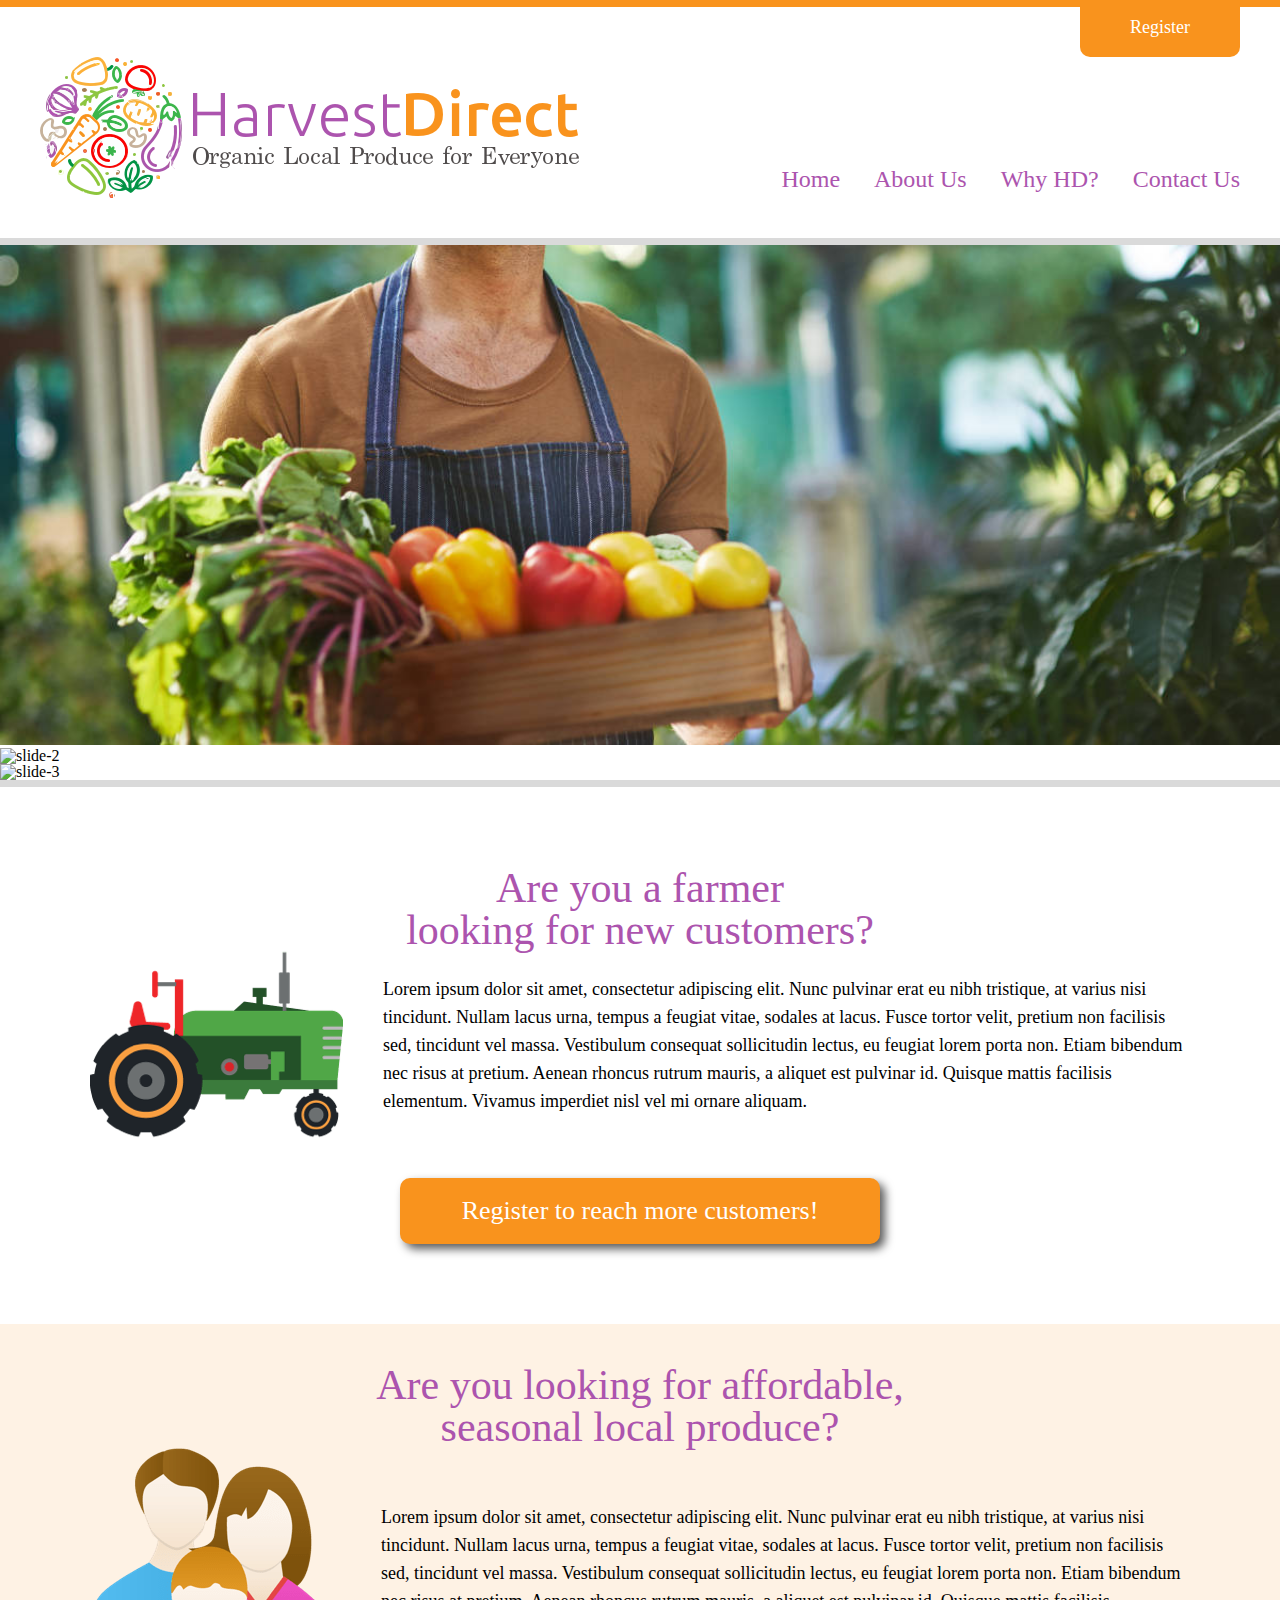
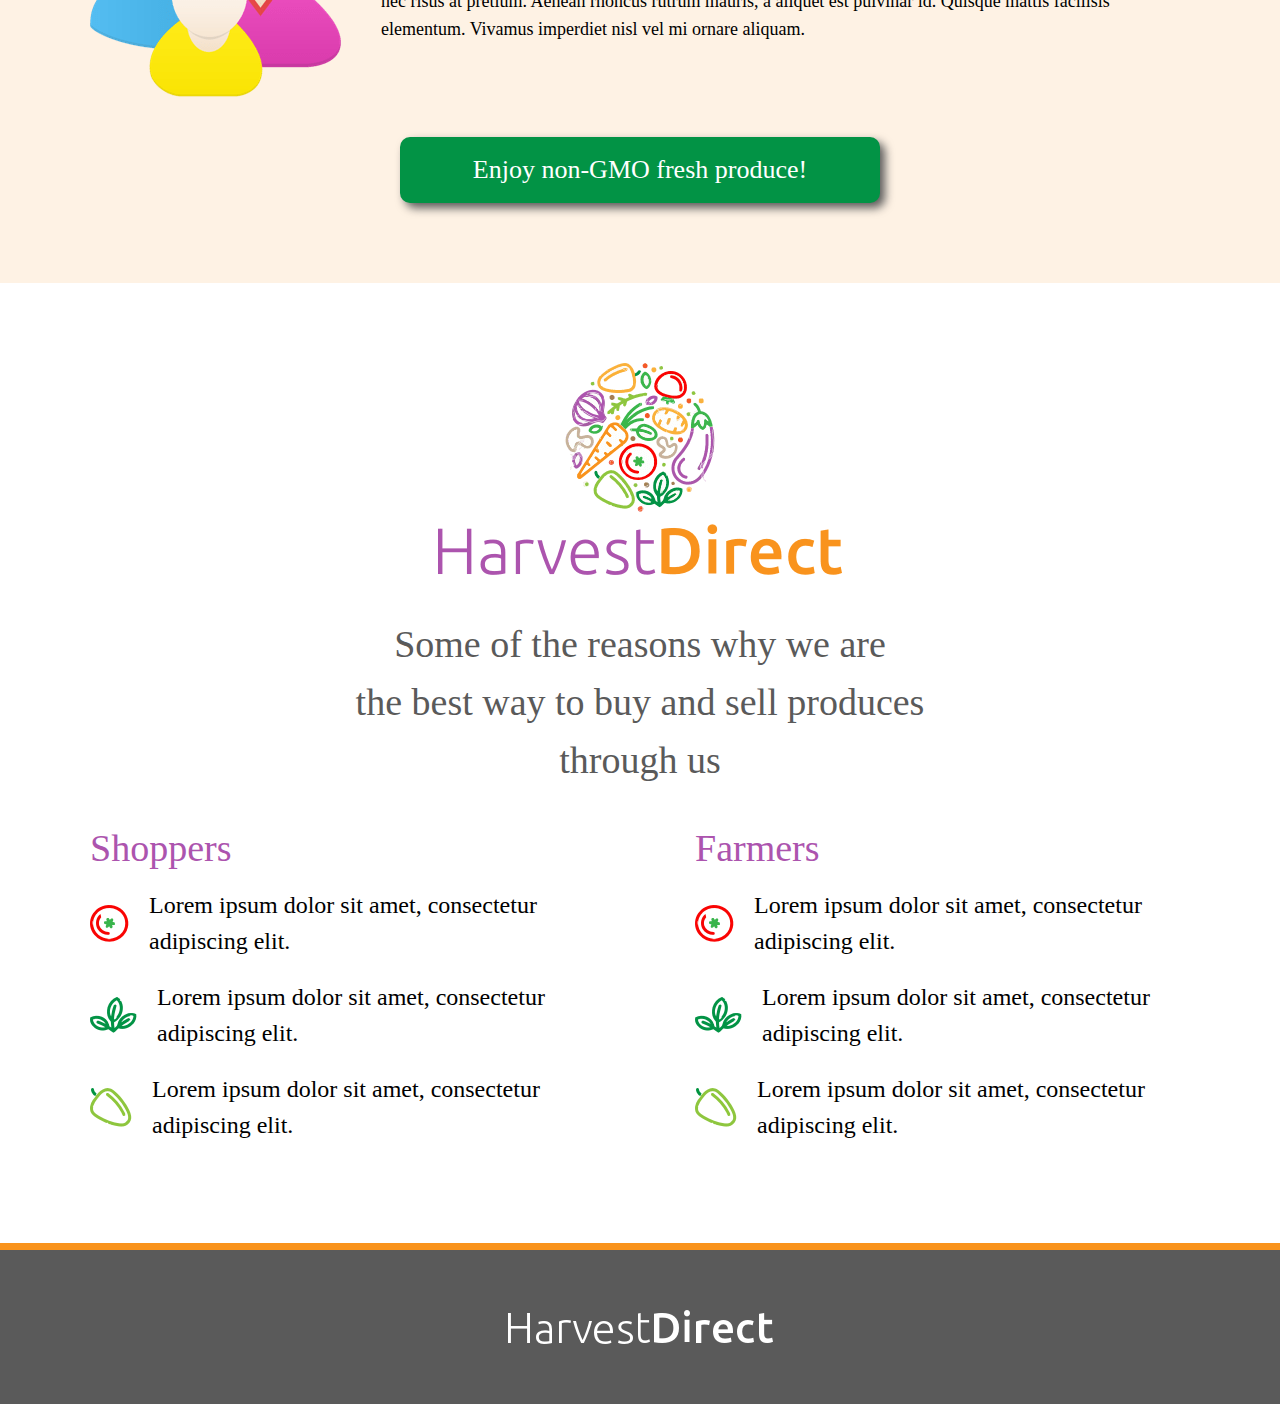
==== index.html @ e2efefa9 "uploaded homepage files from Gus into new branch" ====
<!DOCTYPE html>
<html>
  <head>
    <title>Harvest Direct Marketing Page</title>
    <meta charset="utf-8" />
    <meta
      name="viewport"
      content="width=device-width, initial-scale=1, user-scalable=no"
    />
    <link rel="stylesheet" href="css/main.css" />

    <script src="https://code.jquery.com/jquery-3.1.1.min.js"></script>

    <script src="https://cdnjs.cloudflare.com/ajax/libs/jquery.cycle2/2.1.6/jquery.cycle2.min.js"></script>
    <script src="https://cdnjs.cloudflare.com/ajax/libs/jquery.cycle2/2.1.6/plugin/jquery.cycle2.carousel.min.js"></script>
  </head>
  <body class="home">
    <div class="register_login">
      <a href="#" class="login">Register</a>
    </div>
    <header>
      <img src="assets/HarvestDirect-logo.png" alt="Harvest Direct Logo" />
      <nav>
        <a href="#" class="#">home</a>
        <a href="#" class="#">about us</a>
        <a href="#" class="#">why HD?</a>
        <a href="#" class="#">contact us</a>
      </nav>
    </header>
    <main>
      <div class="cycle-slideshow">
        <img src="assets/slide-1.jpg" alt="slide-1" />
        <img src="" alt="slide-2" />
        <img src="" alt="slide-3" />
      </div>
      <div class="call_two_action">
        <h1>Are you a farmer<br />looking for new customers?</h1>
        <div class="two_col">
          <img src="assets/tractor.png" alt="farmer" />
          <p>
            Lorem ipsum dolor sit amet, consectetur adipiscing elit. Nunc
            pulvinar erat eu nibh tristique, at varius nisi tincidunt. Nullam
            lacus urna, tempus a feugiat vitae, sodales at lacus. Fusce tortor
            velit, pretium non facilisis sed, tincidunt vel massa. Vestibulum
            consequat sollicitudin lectus, eu feugiat lorem porta non. Etiam
            bibendum nec risus at pretium. Aenean rhoncus rutrum mauris, a
            aliquet est pulvinar id. Quisque mattis facilisis elementum. Vivamus
            imperdiet nisl vel mi ornare aliquam.
          </p>
        </div>
        <a href="#" class="farmer_call">Register to reach more customers!</a>
      </div>

      <div class="call_two_action orangeb">
        <h1>
          Are you looking for affordable,<br />
          seasonal local produce?
        </h1>
        <div class="two_col">
          <img src="assets/family.png" alt="family" />
          <p>
            Lorem ipsum dolor sit amet, consectetur adipiscing elit. Nunc
            pulvinar erat eu nibh tristique, at varius nisi tincidunt. Nullam
            lacus urna, tempus a feugiat vitae, sodales at lacus. Fusce tortor
            velit, pretium non facilisis sed, tincidunt vel massa. Vestibulum
            consequat sollicitudin lectus, eu feugiat lorem porta non. Etiam
            bibendum nec risus at pretium. Aenean rhoncus rutrum mauris, a
            aliquet est pulvinar id. Quisque mattis facilisis elementum. Vivamus
            imperdiet nisl vel mi ornare aliquam.
          </p>
        </div>
        <a href="#" class="family_call">Enjoy non-GMO fresh produce!</a>
      </div>

      <div class="why">
        <img
          src="assets/HarvestDirect-logo-centered.png"
          alt="Harvest Direct Logo"
        />
        <h2>
          Some of the reasons why we are<br />
          the best way to buy and sell produces<br />
          through us
        </h2>
        <div class="two_col">
          <ul>
            <h3>Shoppers</h3>
            <li>
              <img src="assets/tomato-icon.png" alt="tomato bullet" />
              <p>Lorem ipsum dolor sit amet, consectetur adipiscing elit.</p>
            </li>
            <li>
              <img src="assets/basil-icon.png" alt="basil bullet" />
              <p>Lorem ipsum dolor sit amet, consectetur adipiscing elit.</p>
            </li>
            <li>
              <img src="assets/pepper-icon.png" alt="pepper bullet" />
              <p>Lorem ipsum dolor sit amet, consectetur adipiscing elit.</p>
            </li>
          </ul>
          <ul>
            <h3>Farmers</h3>
            <li>
              <img src="assets/tomato-icon.png" alt="tomato bullet" />
              <p>Lorem ipsum dolor sit amet, consectetur adipiscing elit.</p>
            </li>
            <li>
              <img src="assets/basil-icon.png" alt="basil bullet" />
              <p>Lorem ipsum dolor sit amet, consectetur adipiscing elit.</p>
            </li>
            <li>
              <img src="assets/pepper-icon.png" alt="pepper bullet" />
              <p>Lorem ipsum dolor sit amet, consectetur adipiscing elit.</p>
            </li>
          </ul>
        </div>
      </div>
    </main>
    <footer>
      <img
        src="assets/HarvestDirect-logo-white-no_icon.png"
        alt="logo no icon white"
      />
    </footer>
  </body>
</html>
---- css/main.css ----
@font-face {
  font-family: 'Merriweather';
  font-style: normal;
  font-weight: 300;
  font-display: swap;
  src: local('Merriweather Light'), local('Merriweather-Light'), url(https://fonts.gstatic.com/s/merriweather/v21/u-4n0qyriQwlOrhSvowK_l521wRZWMf_.ttf) format('truetype');
}
@font-face {
  font-family: 'Merriweather';
  font-style: normal;
  font-weight: 400;
  font-display: swap;
  src: local('Merriweather Regular'), local('Merriweather-Regular'), url(https://fonts.gstatic.com/s/merriweather/v21/u-440qyriQwlOrhSvowK_l5-fCZJ.ttf) format('truetype');
}
@font-face {
  font-family: 'Merriweather';
  font-style: normal;
  font-weight: 700;
  font-display: swap;
  src: local('Merriweather Bold'), local('Merriweather-Bold'), url(https://fonts.gstatic.com/s/merriweather/v21/u-4n0qyriQwlOrhSvowK_l52xwNZWMf_.ttf) format('truetype');
}
@font-face {
  font-family: 'Ubuntu';
  font-style: normal;
  font-weight: 300;
  font-display: swap;
  src: local('Ubuntu Light'), local('Ubuntu-Light'), url(https://fonts.gstatic.com/s/ubuntu/v14/4iCv6KVjbNBYlgoC1CzjsGyI.ttf) format('truetype');
}
@font-face {
  font-family: 'Ubuntu';
  font-style: normal;
  font-weight: 400;
  font-display: swap;
  src: local('Ubuntu Regular'), local('Ubuntu-Regular'), url(https://fonts.gstatic.com/s/ubuntu/v14/4iCs6KVjbNBYlgoKfw7z.ttf) format('truetype');
}
@font-face {
  font-family: 'Ubuntu';
  font-style: normal;
  font-weight: 500;
  font-display: swap;
  src: local('Ubuntu Medium'), local('Ubuntu-Medium'), url(https://fonts.gstatic.com/s/ubuntu/v14/4iCv6KVjbNBYlgoCjC3jsGyI.ttf) format('truetype');
}
@font-face {
  font-family: 'Ubuntu';
  font-style: normal;
  font-weight: 700;
  font-display: swap;
  src: local('Ubuntu Bold'), local('Ubuntu-Bold'), url(https://fonts.gstatic.com/s/ubuntu/v14/4iCv6KVjbNBYlgoCxCvjsGyI.ttf) format('truetype');
}
.centered {
  width: 1200px;
  margin: 0 auto;
}
.orangeb {
  background-color: #fef2e4;
}
/* http://meyerweb.com/eric/tools/css/reset/
   v2.0 | 20110126
   License: none (public domain)
*/
html,
body,
div,
span,
applet,
object,
iframe,
h1,
h2,
h3,
h4,
h5,
h6,
p,
blockquote,
pre,
a,
abbr,
acronym,
address,
big,
cite,
code,
del,
dfn,
em,
img,
ins,
kbd,
q,
s,
samp,
small,
strike,
strong,
sub,
sup,
tt,
var,
b,
u,
i,
center,
dl,
dt,
dd,
ol,
ul,
li,
fieldset,
form,
label,
legend,
table,
caption,
tbody,
tfoot,
thead,
tr,
th,
td,
article,
aside,
canvas,
details,
embed,
figure,
figcaption,
footer,
header,
hgroup,
menu,
nav,
output,
ruby,
section,
summary,
time,
mark,
audio,
video {
  margin: 0;
  padding: 0;
  border: 0;
  font-size: 100%;
  font: inherit;
  vertical-align: baseline;
}
/* HTML5 display-role reset for older browsers */
article,
aside,
details,
figcaption,
figure,
footer,
header,
hgroup,
menu,
nav,
section {
  display: block;
}
body {
  line-height: 1;
}
ol,
ul {
  list-style: none;
}
blockquote,
q {
  quotes: none;
}
blockquote:before,
blockquote:after,
q:before,
q:after {
  content: "";
  content: none;
}
table {
  border-collapse: collapse;
  border-spacing: 0;
}
* {
  box-sizing: border-box;
}
body {
  border-top: 7px solid #f9931d;
  position: relative;
}
.register_login {
  display: -webkit-box;
  display: flex;
  -webkit-box-pack: end;
          justify-content: flex-end;
  width: 1200px;
  margin: 0 auto;
}
.register_login a.login {
  padding: 15px 50px;
  background-color: #f9931d;
  color: #fff;
  font-family: "Merriweather";
  text-decoration: none;
  right: 0;
  font-size: 18px;
  border-radius: 10px;
  margin-top: -10px;
  line-height: 30px;
}
.register_login a.login:hover {
  color: #5a5a5a;
}
header {
  width: 1200px;
  margin: 0 auto;
  display: -webkit-box;
  display: flex;
  -webkit-box-pack: justify;
          justify-content: space-between;
  margin-bottom: 40px;
}
header nav {
  margin-top: 110px;
}
header nav a {
  font-family: "Merriweather";
  font-size: 24px;
  font-weight: 300;
  text-transform: capitalize;
  text-decoration: none;
  margin-left: 30px;
  color: #ac54ae;
}
header nav a:hover {
  color: #f9931d;
  border-bottom: 2px solid #ac54ae;
}
main .cycle-slideshow {
  border-top: 7px solid #dadada;
  border-bottom: 7px solid #dadada;
  margin-bottom: 40px;
}
main .cycle-slideshow img {
  min-width: 100%;
}
main .call_two_action {
  padding: 40px;
}
main .call_two_action h1 {
  text-align: center;
  font-size: 42px;
  color: #ac54ae;
}
main .call_two_action .two_col {
  width: 1200px;
  margin: 0 auto;
  display: -webkit-box;
  display: flex;
  -webkit-box-orient: horizontal;
  -webkit-box-direction: normal;
          flex-direction: row;
  -webkit-box-align: center;
          align-items: center;
}
main .call_two_action .two_col img {
  margin-right: 40px;
}
main .call_two_action .two_col p {
  font-family: "Ubuntu";
  font-size: 18px;
  line-height: 28px;
  font-weight: 300;
}
main .call_two_action a {
  margin: 40px auto 40px auto;
  display: block;
  width: 40%;
  padding: 20px 40px;
  border-radius: 10px;
  font-family: "Merriweather";
  text-align: center;
  text-decoration: none;
  color: #fff;
  font-size: 26px;
  box-shadow: 5px 5px 10px #5a5a5a;
}
main .call_two_action a:hover {
  background-color: #5a5a5a;
}
main .call_two_action .farmer_call {
  background-color: #f9931d;
}
main .call_two_action .family_call {
  background-color: #029345;
}
main .why {
  padding: 80px 0 80px 0;
  display: -webkit-box;
  display: flex;
  -webkit-box-align: center;
          align-items: center;
  -webkit-box-orient: vertical;
  -webkit-box-direction: normal;
          flex-direction: column;
  width: 1200px;
  margin: 0 auto;
}
main .why h2 {
  margin: 40px 0 40px;
  font-family: "Merriweather";
  font-size: 38px;
  line-height: 58px;
  font-weight: 300;
  text-align: center;
  color: #5a5a5a;
}
main .two_col {
  display: -webkit-box;
  display: flex;
  -webkit-box-orient: horizontal;
  -webkit-box-direction: normal;
          flex-direction: row;
  -webkit-box-pack: justify;
          justify-content: space-between;
  width: 100%;
  padding: 0 50px;
}
main .two_col ul {
  width: 45%;
}
main .two_col ul h3 {
  font-size: 38px;
  color: #ac54ae;
  margin-bottom: 20px;
}
main .two_col ul li {
  font-family: "Ubuntu";
  font-size: 24px;
  line-height: 36px;
  font-weight: 300;
  display: -webkit-box;
  display: flex;
  -webkit-box-orient: horizontal;
  -webkit-box-direction: normal;
          flex-direction: row;
  -webkit-box-align: center;
          align-items: center;
  margin-bottom: 20px;
}
main .two_col ul li img {
  margin-right: 20px;
}
footer {
  background-color: #5a5a5a;
  padding: 60px;
  border-top: 7px solid #f9931d;
  display: -webkit-box;
  display: flex;
  -webkit-box-pack: center;
          justify-content: center;
}
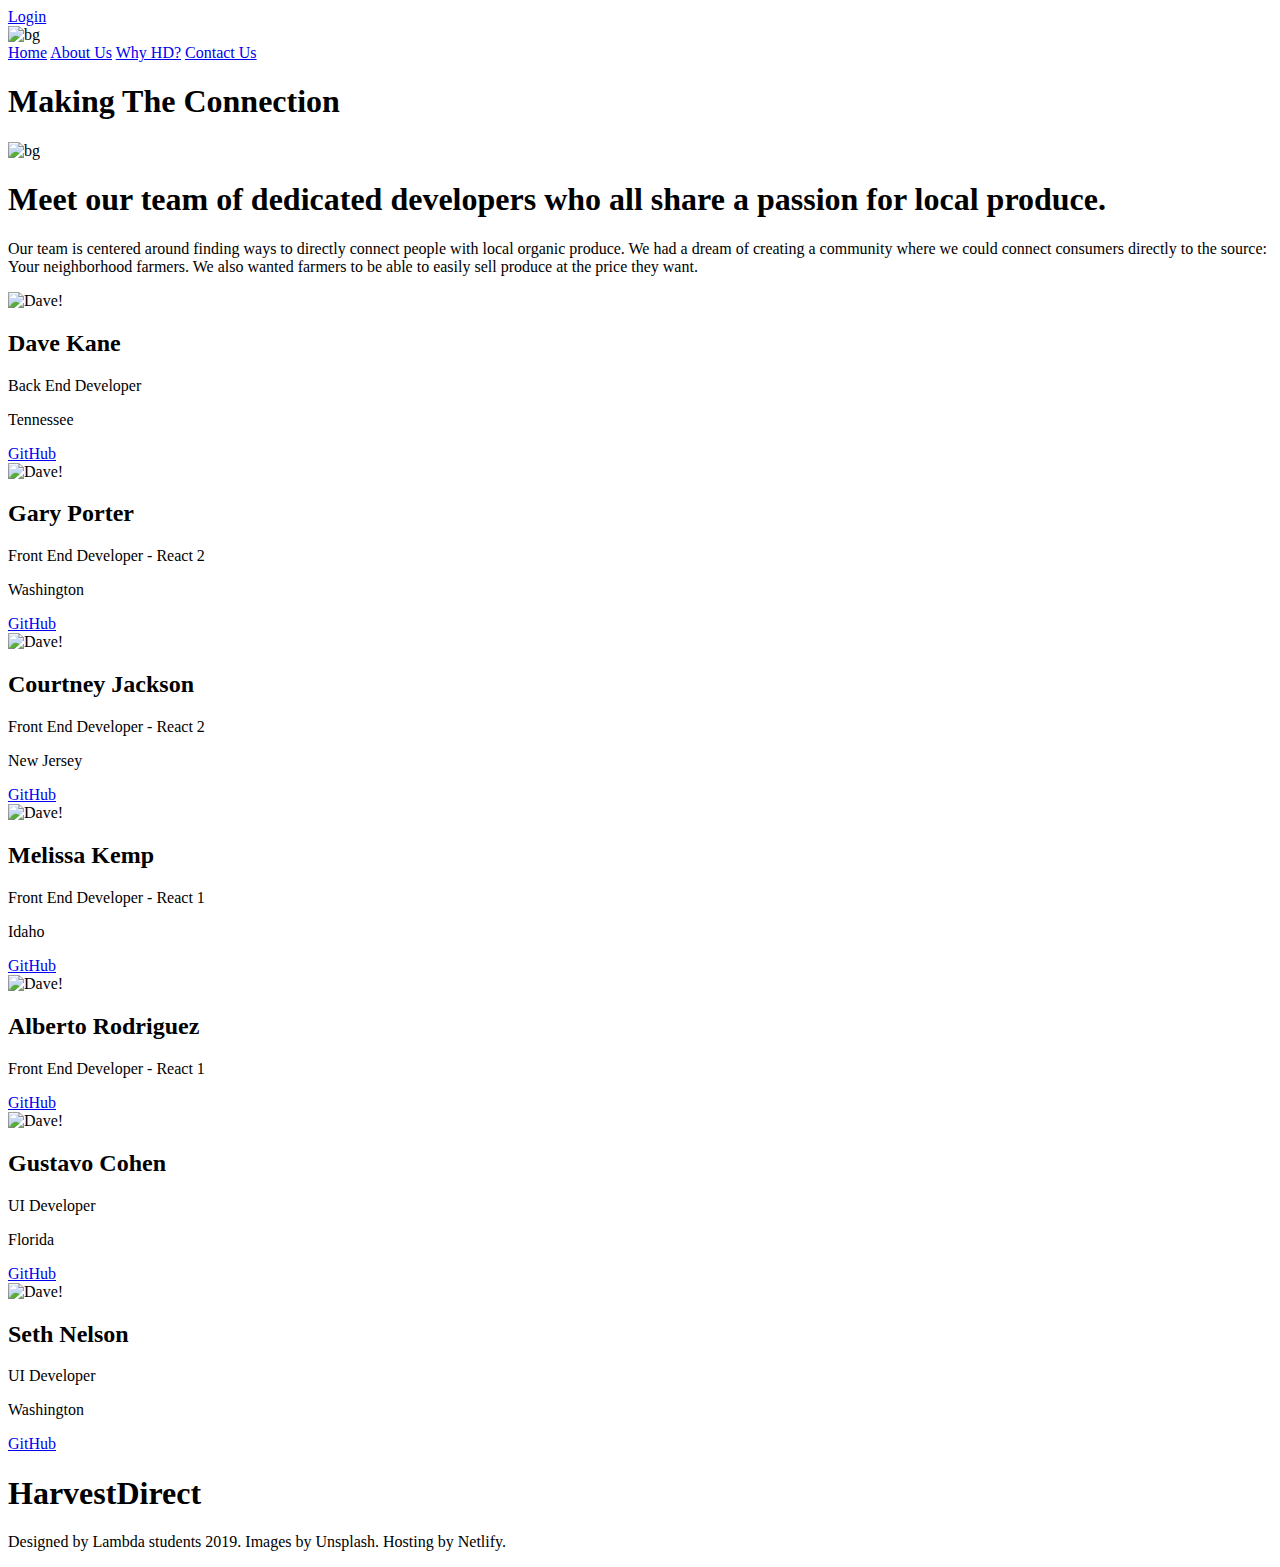
==== commit d56be4d7: "changed file name" ====
--- a/index.html
+++ b/index.html
@@ -1,126 +1,118 @@
-<!DOCTYPE html>
-<html>
-  <head>
-    <title>Harvest Direct Marketing Page</title>
-    <meta charset="utf-8" />
-    <meta
-      name="viewport"
-      content="width=device-width, initial-scale=1, user-scalable=no"
-    />
-    <link rel="stylesheet" href="css/main.css" />
+<!doctype html>
 
-    <script src="https://code.jquery.com/jquery-3.1.1.min.js"></script>
+<html lang="en">
+<head>
+    <meta charset="utf-8">
 
-    <script src="https://cdnjs.cloudflare.com/ajax/libs/jquery.cycle2/2.1.6/jquery.cycle2.min.js"></script>
-    <script src="https://cdnjs.cloudflare.com/ajax/libs/jquery.cycle2/2.1.6/plugin/jquery.cycle2.carousel.min.js"></script>
-  </head>
-  <body class="home">
-    <div class="register_login">
-      <a href="#" class="login">Register</a>
+    <title>About HarvestDirect</title>
+
+    <link href="https://fonts.googleapis.com/css?family=Indie+Flower|Roboto" rel="stylesheet">
+    <link href="css/index.css" rel="stylesheet">
+</head>
+
+<body>
+    
+    <div class="pageBreakOrange">
     </div>
-    <header>
-      <img src="assets/HarvestDirect-logo.png" alt="Harvest Direct Logo" />
-      <nav>
-        <a href="#" class="#">home</a>
-        <a href="#" class="#">about us</a>
-        <a href="#" class="#">why HD?</a>
-        <a href="#" class="#">contact us</a>
-      </nav>
-    </header>
-    <main>
-      <div class="cycle-slideshow">
-        <img src="assets/slide-1.jpg" alt="slide-1" />
-        <img src="" alt="slide-2" />
-        <img src="" alt="slide-3" />
-      </div>
-      <div class="call_two_action">
-        <h1>Are you a farmer<br />looking for new customers?</h1>
-        <div class="two_col">
-          <img src="assets/tractor.png" alt="farmer" />
-          <p>
-            Lorem ipsum dolor sit amet, consectetur adipiscing elit. Nunc
-            pulvinar erat eu nibh tristique, at varius nisi tincidunt. Nullam
-            lacus urna, tempus a feugiat vitae, sodales at lacus. Fusce tortor
-            velit, pretium non facilisis sed, tincidunt vel massa. Vestibulum
-            consequat sollicitudin lectus, eu feugiat lorem porta non. Etiam
-            bibendum nec risus at pretium. Aenean rhoncus rutrum mauris, a
-            aliquet est pulvinar id. Quisque mattis facilisis elementum. Vivamus
-            imperdiet nisl vel mi ornare aliquam.
-          </p>
+    
+    <div class="headerContainer">
+        <a href="#">Login</a>
+    </div>
+    
+    <div class="logo">
+        <img src="img/top-bg-img.jpg" alt="bg">
+    </div>
+    
+    <nav class="navContainer">
+        <nav class="navBar">
+            <a href="#">Home</a>
+            <a href="#">About Us</a>
+            <a href="#">Why HD?</a>
+            <a href="#">Contact Us</a>
+        </nav>
+    </nav>
+
+    <div class="headerPhoto">
+        <h1>Making The Connection</h1>
+        <img src="img/top-bg-img.jpg" alt="bg">
+    </div>
+
+    <div class="pageBreakGray">
+    </div>
+
+    <div class="aboutContainer">
+        <Section class="callToAction">
+            <div class="missionStatement">
+                <h1>Meet our team of dedicated developers who all share a passion for local produce.</h1>
+            </div>
+        </Section>
+
+        <section class="teamInfo">
+            <p>Our team is centered around finding ways to directly connect people with local organic produce. We had a dream of creating a community where we could connect consumers directly to the source: Your neighborhood farmers. We also wanted farmers to be able to easily sell produce at the price they want.</p>
+        </section>
+        <section class="aboutContainer">
+            <div class="bioCard">
+                <img src="img/bio-dave.png" alt="Dave!">
+                <h2>Dave Kane</h2>
+                <p>Back End Developer</p>
+                <p>Tennessee</p>
+                <a href="https://github.com/DoubleBridges">GitHub</a>
+            </div>
+
+            <div class="bioCard">
+                <img src="img/bio-gary.png" alt="Dave!">
+                <h2>Gary Porter</h2>
+                <p>Front End Developer - React 2</p>
+                <p>Washington</p>
+                <a href="https://github.com/garybot">GitHub</a>
+            </div>
+
+            <div class="bioCard">
+                <img src="img/bio-courtney.jpg" alt="Dave!">
+                <h2>Courtney Jackson</h2>
+                <p>Front End Developer - React 2</p>
+                <p>New Jersey</p>
+                <a href="https://github.com/CourtneyJa">GitHub</a>
+            </div>
+
+            <div class="bioCard">
+                <img src="img/bio-melissa.jpg" alt="Dave!">
+                <h2>Melissa Kemp</h2>
+                <p>Front End Developer - React 1</p>
+                <p>Idaho</p>
+                <a href="https://github.com/otterspawdesign">GitHub</a>
+            </div>
+
+            <div class="bioCard">
+                <img src="img/bio-alberto.png" alt="Dave!">
+                <h2>Alberto Rodriguez</h2>
+                <p>Front End Developer - React 1</p>
+                <a href="https://github.com/junior90rodriguez">GitHub</a>
+            </div>
+
+            <div class="bioCard">
+                <img src="img/bio-gustavo.png" alt="Dave!">
+                <h2>Gustavo Cohen</h2>
+                <p>UI Developer</p>
+                <p>Florida</p>
+                <a href="https://github.com/cohengus">GitHub</a>
+            </div>
+
+            <div class="bioCard">
+                <img src="img/bio-seth.jpg" alt="Dave!">
+                <h2>Seth Nelson</h2>
+                <p>UI Developer</p>
+                <p>Washington</p>
+                <a href="https://github.com/seth-nelson">GitHub</a>
+            </div>
+        </section>
+    </div>
+        <div class="pageBreakOrange">
         </div>
-        <a href="#" class="farmer_call">Register to reach more customers!</a>
-      </div>
-
-      <div class="call_two_action orangeb">
-        <h1>
-          Are you looking for affordable,<br />
-          seasonal local produce?
-        </h1>
-        <div class="two_col">
-          <img src="assets/family.png" alt="family" />
-          <p>
-            Lorem ipsum dolor sit amet, consectetur adipiscing elit. Nunc
-            pulvinar erat eu nibh tristique, at varius nisi tincidunt. Nullam
-            lacus urna, tempus a feugiat vitae, sodales at lacus. Fusce tortor
-            velit, pretium non facilisis sed, tincidunt vel massa. Vestibulum
-            consequat sollicitudin lectus, eu feugiat lorem porta non. Etiam
-            bibendum nec risus at pretium. Aenean rhoncus rutrum mauris, a
-            aliquet est pulvinar id. Quisque mattis facilisis elementum. Vivamus
-            imperdiet nisl vel mi ornare aliquam.
-          </p>
-        </div>
-        <a href="#" class="family_call">Enjoy non-GMO fresh produce!</a>
-      </div>
-
-      <div class="why">
-        <img
-          src="assets/HarvestDirect-logo-centered.png"
-          alt="Harvest Direct Logo"
-        />
-        <h2>
-          Some of the reasons why we are<br />
-          the best way to buy and sell produces<br />
-          through us
-        </h2>
-        <div class="two_col">
-          <ul>
-            <h3>Shoppers</h3>
-            <li>
-              <img src="assets/tomato-icon.png" alt="tomato bullet" />
-              <p>Lorem ipsum dolor sit amet, consectetur adipiscing elit.</p>
-            </li>
-            <li>
-              <img src="assets/basil-icon.png" alt="basil bullet" />
-              <p>Lorem ipsum dolor sit amet, consectetur adipiscing elit.</p>
-            </li>
-            <li>
-              <img src="assets/pepper-icon.png" alt="pepper bullet" />
-              <p>Lorem ipsum dolor sit amet, consectetur adipiscing elit.</p>
-            </li>
-          </ul>
-          <ul>
-            <h3>Farmers</h3>
-            <li>
-              <img src="assets/tomato-icon.png" alt="tomato bullet" />
-              <p>Lorem ipsum dolor sit amet, consectetur adipiscing elit.</p>
-            </li>
-            <li>
-              <img src="assets/basil-icon.png" alt="basil bullet" />
-              <p>Lorem ipsum dolor sit amet, consectetur adipiscing elit.</p>
-            </li>
-            <li>
-              <img src="assets/pepper-icon.png" alt="pepper bullet" />
-              <p>Lorem ipsum dolor sit amet, consectetur adipiscing elit.</p>
-            </li>
-          </ul>
-        </div>
-      </div>
-    </main>
-    <footer>
-      <img
-        src="assets/HarvestDirect-logo-white-no_icon.png"
-        alt="logo no icon white"
-      />
-    </footer>
-  </body>
-</html>
+    
+        <footer class="footer">
+            <h1>HarvestDirect</h1>
+            <p>Designed by Lambda students 2019. Images by Unsplash. Hosting by Netlify.</p>
+        </footer>
+</body>
+</html>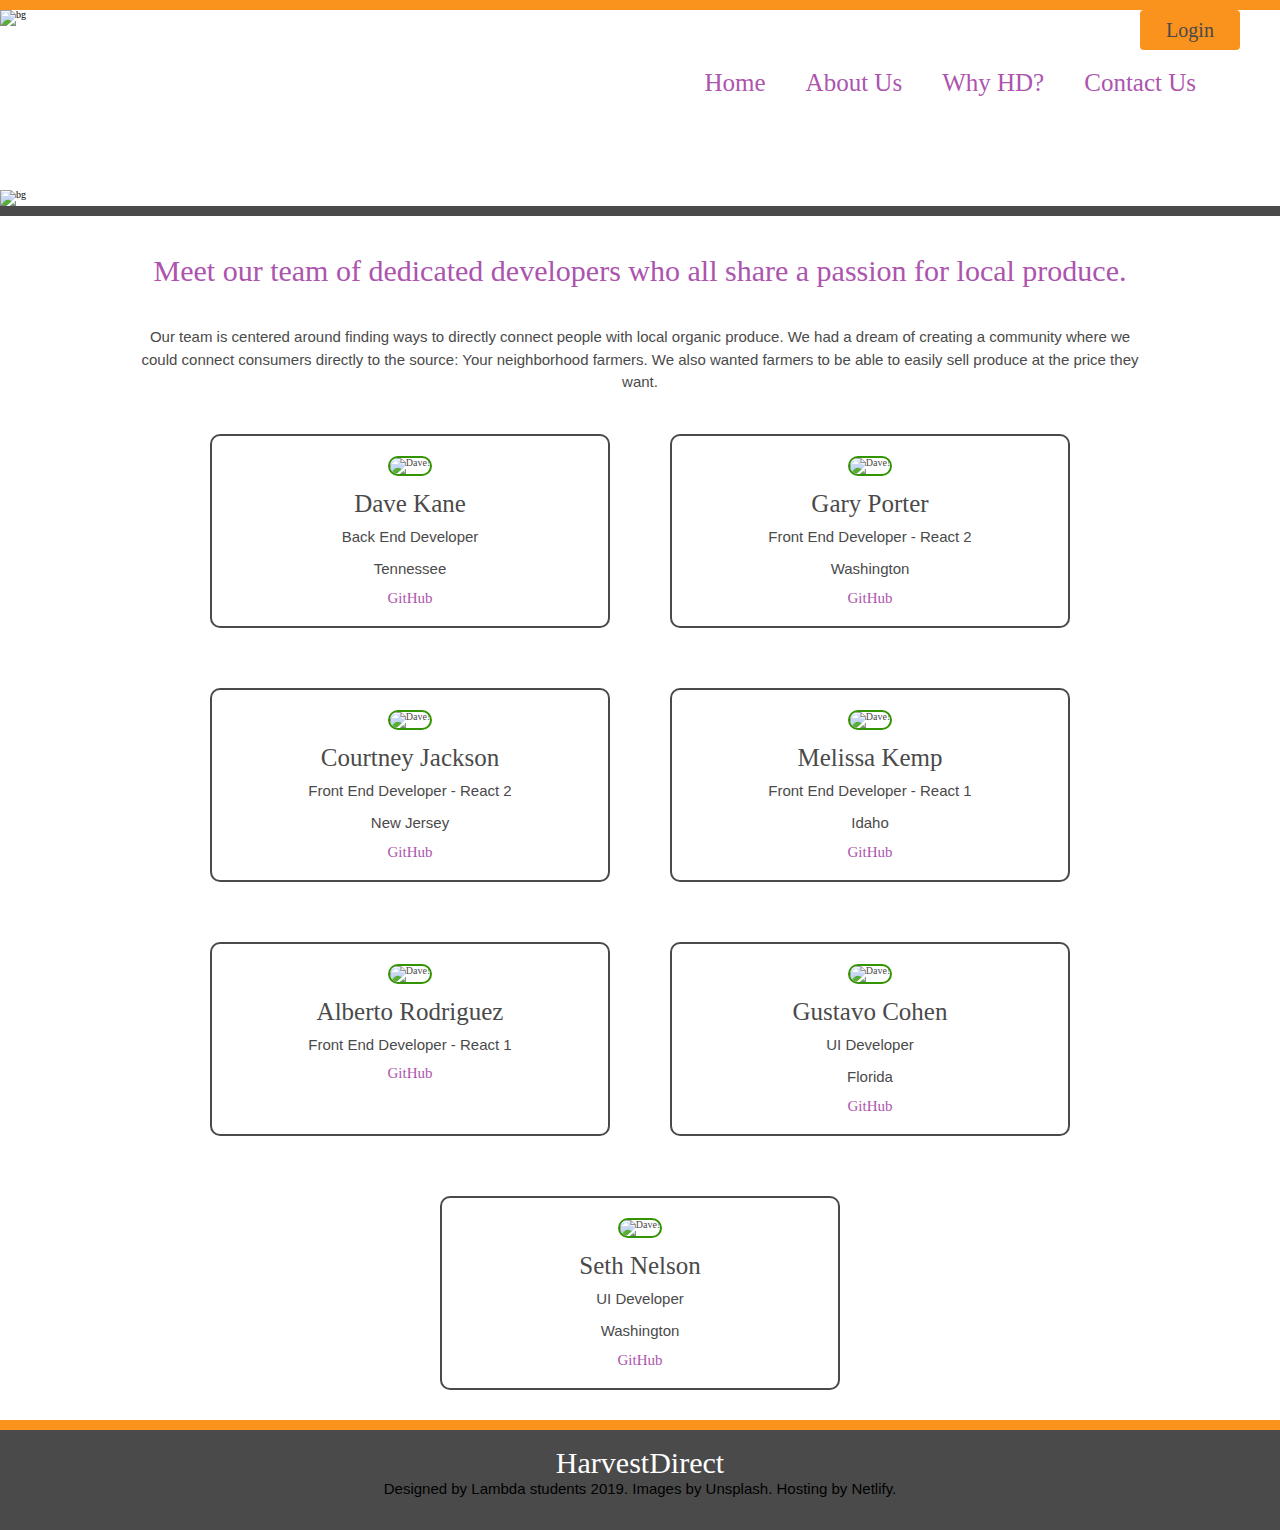
==== commit d0ebfb5c: "added styling and modified mobile view/added logo" ====
--- a/index.html
+++ b/index.html
@@ -8,6 +8,7 @@
 
     <link href="https://fonts.googleapis.com/css?family=Indie+Flower|Roboto" rel="stylesheet">
     <link href="css/index.css" rel="stylesheet">
+    
 </head>
 
 <body>
@@ -16,16 +17,16 @@
     </div>
     
     <div class="headerContainer">
-        <a href="#">Login</a>
+        <a href="https://farm-fresh-produce.now.sh/">Login</a>
     </div>
     
     <div class="logo">
-        <img src="img/top-bg-img.jpg" alt="bg">
+        <img src="img/HarvestDirect-logo-2.png" alt="bg">
     </div>
     
     <nav class="navContainer">
         <nav class="navBar">
-            <a href="#">Home</a>
+            <a href="https://bwfarmfreshproduce-home.netlify.com/">Home</a>
             <a href="#">About Us</a>
             <a href="#">Why HD?</a>
             <a href="#">Contact Us</a>
@@ -33,7 +34,6 @@
     </nav>
 
     <div class="headerPhoto">
-        <h1>Making The Connection</h1>
         <img src="img/top-bg-img.jpg" alt="bg">
     </div>
 
--- a/css/index.css
+++ b/css/index.css
@@ -0,0 +1,334 @@
+.page-break {
+  height: 10px;
+  width: 100%;
+}
+.logo-size {
+  width: 40%;
+}
+/* http://meyerweb.com/eric/tools/css/reset/ 
+v2.0 | 20110126
+License: none (public domain)
+*/
+html,
+body,
+div,
+span,
+applet,
+object,
+iframe,
+h1,
+h2,
+h3,
+h4,
+h5,
+h6,
+p,
+blockquote,
+pre,
+a,
+abbr,
+acronym,
+address,
+big,
+cite,
+code,
+del,
+dfn,
+em,
+img,
+ins,
+kbd,
+q,
+s,
+samp,
+small,
+strike,
+strong,
+sub,
+sup,
+tt,
+var,
+b,
+u,
+i,
+center,
+dl,
+dt,
+dd,
+ol,
+ul,
+li,
+fieldset,
+form,
+label,
+legend,
+table,
+caption,
+tbody,
+tfoot,
+thead,
+tr,
+th,
+td,
+article,
+aside,
+canvas,
+details,
+embed,
+figure,
+figcaption,
+footer,
+header,
+hgroup,
+menu,
+nav,
+output,
+ruby,
+section,
+summary,
+time,
+mark,
+audio,
+video {
+  margin: 0;
+  padding: 0;
+  border: 0;
+  font-size: 100%;
+  font: inherit;
+  vertical-align: baseline;
+}
+/* HTML5 display-role reset for older browsers */
+article,
+aside,
+details,
+figcaption,
+figure,
+footer,
+header,
+hgroup,
+menu,
+nav,
+section {
+  display: block;
+}
+body {
+  line-height: 1;
+}
+ol,
+ul {
+  list-style: none;
+}
+blockquote,
+q {
+  quotes: none;
+}
+blockquote:before,
+blockquote:after,
+q:before,
+q:after {
+  content: '';
+  content: none;
+}
+table {
+  border-collapse: collapse;
+  border-spacing: 0;
+}
+* {
+  box-sizing: border-box;
+}
+body {
+  background: url(top-bg-img.jpg);
+}
+html {
+  font-size: 62.5%;
+}
+html,
+body {
+  font-family: 'Merriweather', serif;
+}
+h1,
+h2,
+h3,
+h4,
+h5 {
+  font-family: 'Merriweather', serif;
+}
+h1 {
+  font-size: 3rem;
+}
+h2 {
+  font-size: 2.5rem;
+  padding-bottom: 10px;
+}
+h4 {
+  font-size: 2rem;
+  padding-bottom: 10px;
+}
+p {
+  font-family: 'Ubuntu', sans-serif;
+  line-height: 1.5;
+  font-size: 1.5rem;
+  padding-bottom: 10px;
+}
+.container {
+  max-width: 1000px;
+  width: 100%;
+  margin: 0 auto;
+}
+@media (max-width: 500px) {
+  .container {
+    max-width: 500px;
+    width: 100%;
+    margin: 0 auto;
+  }
+}
+.aboutContainer {
+  max-width: 1000px;
+  width: 100%;
+  margin: 0 auto;
+}
+@media (max-width: 500px) {
+  .aboutContainer {
+    max-width: 500px;
+    width: 100%;
+    margin: 0 auto;
+  }
+}
+.navContainer {
+  width: 100%;
+  display: flex;
+  align-items: baseline;
+  justify-content: space-around;
+}
+.navContainer .navBar {
+  width: 90%;
+  height: 40px;
+  font-size: 2.5rem;
+  display: flex;
+  justify-content: flex-end;
+}
+.navContainer .navBar a {
+  text-decoration: none;
+  color: #AC54AE;
+  padding: 20px;
+}
+.navContainer .navBar a:hover {
+  color: #F9931D;
+  text-decoration: #AC54AE underline;
+}
+.navContainer .navBar .navBar a {
+  text-decoration: none;
+  color: black;
+  font-size: 1em;
+  padding: 20px;
+}
+.footer {
+  flex-direction: column;
+  width: 100%;
+  height: 100px;
+  background: #4A4A4A;
+  display: flex;
+  justify-content: center;
+  align-items: center;
+}
+.footer h1 {
+  text-align: center;
+  color: #FFFFFF;
+}
+.headerContainer {
+  display: flex;
+  justify-content: center;
+  align-items: center;
+  position: relative;
+  float: right;
+  font-size: 2em;
+  width: 100px;
+  padding: 10px;
+  height: 40px;
+  margin-right: 40px;
+  border-radius: 4px;
+  background-color: #F9931D;
+}
+.headerContainer a {
+  text-decoration: none;
+  color: #4A4A4A;
+}
+.headerContainer a:hover {
+  color: #329401;
+}
+.pageBreakOrange {
+  height: 10px;
+  width: 100%;
+  background-color: #F9931D;
+}
+.pageBreakGray {
+  height: 10px;
+  width: 100%;
+  background-color: #4A4A4A;
+}
+.headerPhoto {
+  flex-direction: column;
+  display: flex;
+  justify-content: center;
+  align-items: center;
+  margin-top: 60px;
+}
+.headerPhoto img {
+  width: 100%;
+  margin-top: 40px;
+}
+@media (max-width: 500px) {
+  .headerPhoto img {
+    width: 400px;
+  }
+}
+.missionStatement {
+  color: #AC54AE;
+  padding: 40px 0px 40px 0px;
+  text-align: center;
+}
+.teamInfo {
+  color: #4A4A4A;
+  text-align: center;
+}
+.aboutContainer {
+  display: flex;
+  flex-wrap: wrap;
+  justify-content: center;
+}
+.aboutContainer a {
+  text-decoration: none;
+  color: #AC54AE;
+  font-size: 1.5rem;
+}
+.aboutContainer a:hover {
+  color: #F9931D;
+}
+.bioCard {
+  text-align: center;
+  padding: 10px;
+  border: 2px solid #4A4A4A;
+  border-radius: 1em;
+  height: auto;
+  width: 40%;
+  padding: 20px;
+  margin: 30px;
+  color: #4A4A4A;
+}
+@media (max-width: 500px) {
+  .bioCard {
+    width: 400px;
+  }
+}
+.bioCard img {
+  width: 100%;
+  border: 2px solid #329401;
+  border-radius: 10px;
+  margin-bottom: 15px;
+}
+.logo {
+  width: 40%;
+}
+.logo img {
+  width: 100%;
+}
